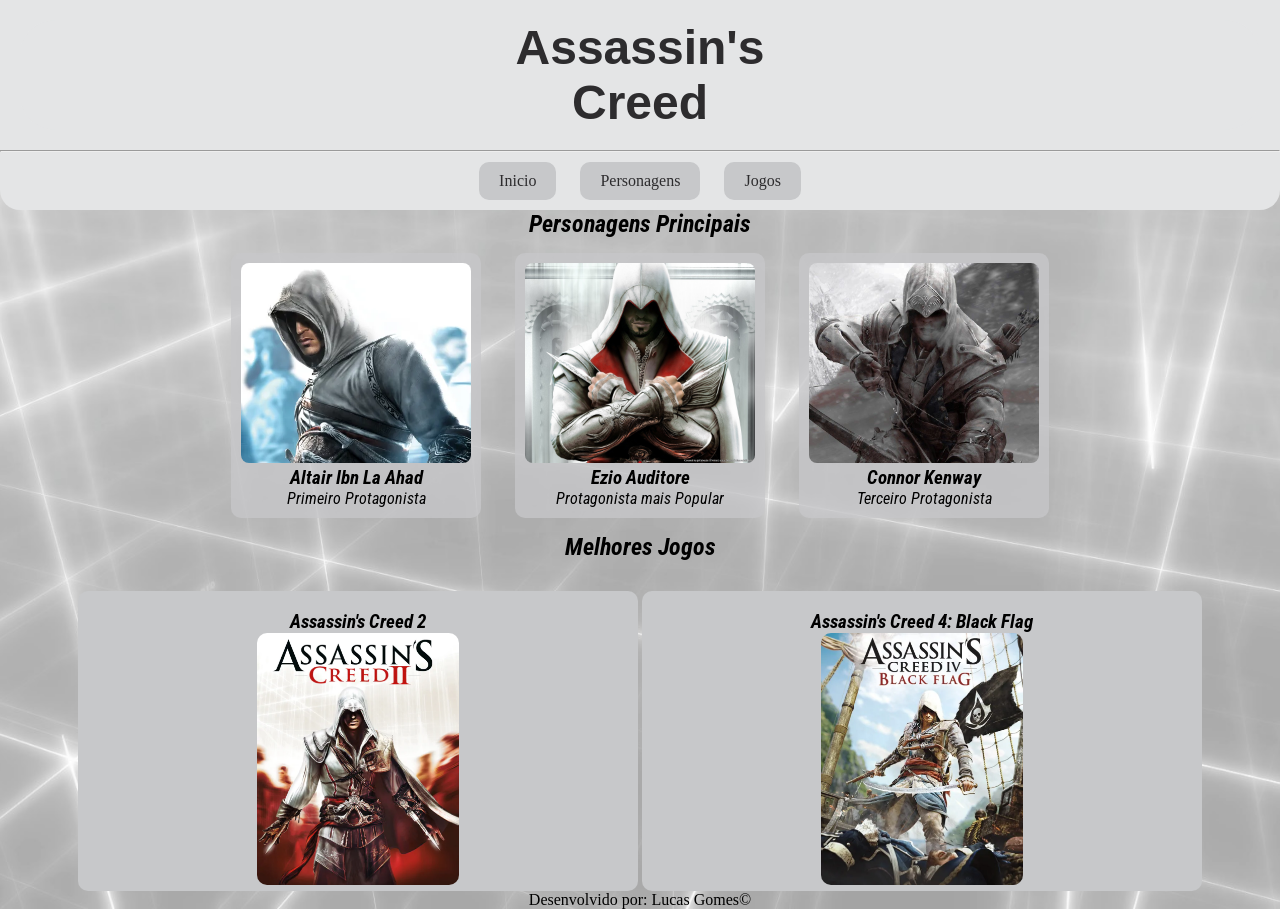
==== index.html @ 977fbb29 "AssassinsCreed" ====
<!DOCTYPE html>
<html lang="pt-br">
<head>
    <meta charset="UTF-8">
    <meta name="viewport" content="width=device-width, initial-scale=1.0">
    <link rel="stylesheet" href="./style.css">
    <title>Assassin's creed</title>
</head>
<body>
    <header>
        <h1>Assassin's <br> Creed</h1>
    </header> <hr>
    <nav>
        <a href="./index.html">Inicio</a>
        <a href="#">Personagens</a>
        <a href="#">Jogos</a>
    </nav>
    <main>
        <!--Conteúdo principal do meu Site-->
        <section id="personagens"> <!--sessão de personagens-->
            <H2>Personagens Principais</H2>
            <article class="card"><!--Altair Ibn L'ahad-->
                <img src="Imagens/Altair Ibn La Ahad.webp" alt="Altair Ibn La Ahad">
                <h3>Altair Ibn La Ahad</h3>
                <p>Primeiro Protagonista</p>
            </article>
            <article class="card"><!--Ezio Auditore da Firenze-->
                <img src="./Imagens/Ezio Auditore da Firenze.jpg" alt="Ezio Auditore da Firenze">
                <h3>Ezio Auditore</h3>
                <p>Protagonista mais Popular</p>
            </article>           
            <article class="card"><!--Connor kenway-->
                <img src="./Imagens/Connor Kenway.jpg" alt="Connor kenway">
                <h3>Connor Kenway</h3>
                <p>Terceiro Protagonista</p>
            </article>
        </section>
        <section>
            <h2> Melhores Jogos </h2>
            <article class="Jogos">
                <h3>Assassin's Creed 2</h3>
                <img src="Imagens/Assassin's Creed 2 Capa.png" alt="Assassin's Creed 2">
            </article>
            <article class="Jogos">
                <h3>Assassin's Creed 4: Black Flag</h3>
                <img src="Imagens/Assassin's Creed 4 Black Flag Capa.png" alt="Assassin's Creed Black Flag">
            </article>
        </section>
    </main>




    <footer>
    <p>Desenvolvido por: Lucas Gomes&copy;</p>
    </footer>
</body>
</html>
---- style.css ----
@import url('https://fonts.cdnfonts.com/css/assassin'); /*fonte para titulo*/
@import url('https://fonts.googleapis.com/css2?family=Roboto+Condensed:ital,wght@0,100..900;1,100..900&display=swap'); /*fonte para paragrafo*/
/*Reset Basico*/
*{
    box-sizing: border-box;
    margin: 0%;
    padding: 0%;
}
/*alternando o alinhamento do corpo do meu projeto*/
body{
    text-align: center;
    background-color: #F5F5F5;
    background-image: url(./Imagens/Animus\ Background.jpg); 
    /*alterar o tamanho da imagem - background-size = cover, countain
    não repetir a imagem varias vezes - background-repeat:no-repeat
    mudar posição da imagem - background-position */
     background-size: cover;
     background-repeat: no-repeat;
     background-position: center;

}
header{
    color: #2D2C2E;
    padding: 20px;
    font-family: 'Assassin$', sans-serif;/*alterar a fonte do meu título*/
    background-color: #E4E5E6;
    font-size: x-large;
}
nav a{
    text-decoration: none; /*função para remover sublinhado*/
    color: #2D2C2E;
    display: inline-block; /*deixa os itens lado a lado*/
    margin: 10px;
    padding: 10px 20px;
    background-color:#C7C8CA ;
    border-radius: 10px;
}
nav a:hover{ /*customização da aréa de busca do projeto*/
    background-color:rgb(193, 35, 44);
    font-size: 18px;
}
nav{
    background-color: #E4E5E6;
    border-radius: 0 0 20px 20px;
}
.card{ /*article dos cards de personagens*/
    display: inline-block;
    width: 250px;
    margin: 15px;
    padding: 10px;
    background-color: #c7c8cac0;
    border-radius: 10px;
    text-align: center;
}
.card img{ /*ajustar espaço dentro do card do projeto*/
    width: 100%;
    height: 200px;
    border-radius: 8px;
    object-fit: cover;/*ajustar imagem sem distorcer*/
}
h1{
    font-family: 'Assassin$', sans-serif;
    background-color: #E4E5E6;
    border-radius: 35px;                                                
}
#personagens{
  font-family: 'Roboto Condensed';
  font-style: italic;
  font-weight: 100 900;
  font-display: swap;
  src: url(https://fonts.gstatic.com/s/robotocondensed/v31/ieVj2ZhZI2eCN5jzbjEETS9weq8-19eLAgM9UvI.woff2) format('woff2');
  unicode-range: U+0460-052F, U+1C80-1C8A, U+20B4, U+2DE0-2DFF, U+A640-A69F, U+FE2E-FE2F;
}
h2{
    font-family: 'Roboto Condensed';
  font-style: italic;
  font-weight: 100 900;
  font-display: swap;
  src: url(https://fonts.gstatic.com/s/robotocondensed/v31/ieVj2ZhZI2eCN5jzbjEETS9weq8-19eLAgM9UvI.woff2) format('woff2');
  unicode-range: U+0460-052F, U+1C80-1C8A, U+20B4, U+2DE0-2DFF, U+A640-A69F, U+FE2E-FE2F;
}
.Jogos{
    margin-top: 30px;
    background-color: #C7C8CA;
    padding: 15px;

}
.Jogos{
    display: inline-block; /*ativar o display*/
    width: 560px;
    height: 300px;
    border-radius: 10px;
    padding-top: 20px;
    background-color: #C7C8CA;
}
.Jogos img{
    height: 95%;
    border-radius: 10px;
    object-fit: contain;
}
h3{
    font-family: 'Roboto Condensed';
    font-style: italic;
    font-weight: 100 900;
    font-display: swap;
    src: url(https://fonts.gstatic.com/s/robotocondensed/v31/ieVj2ZhZI2eCN5jzbjEETS9weq8-19eLAgM9UvI.woff2) format('woff2');
    unicode-range: U+0460-052F, U+1C80-1C8A, U+20B4, U+2DE0-2DFF, U+A640-A69F, U+FE2E-FE2F;
}
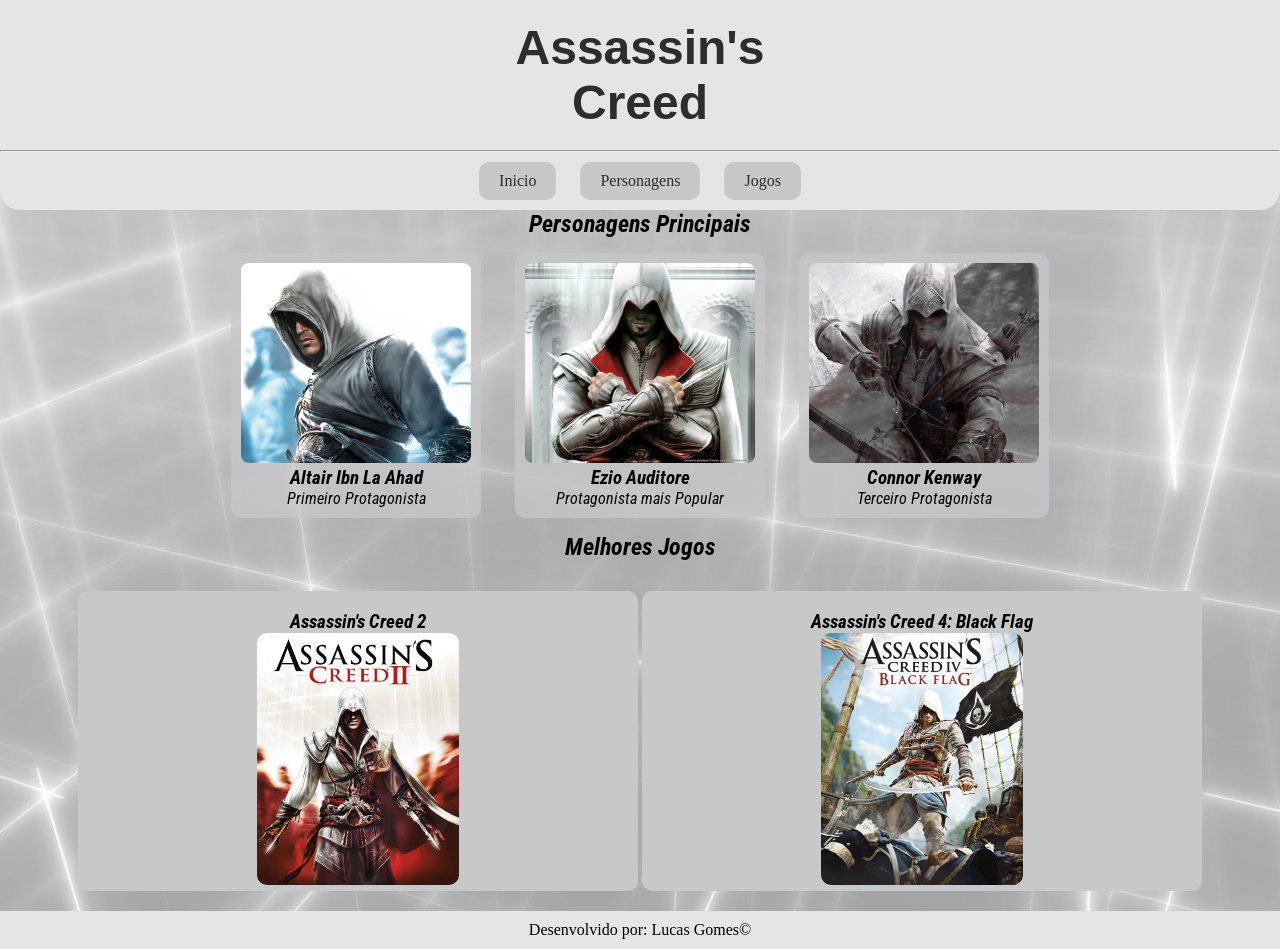
==== commit abea072c: "Assassin's Creed 1.2" ====
--- a/index.html
+++ b/index.html
@@ -4,6 +4,7 @@
     <meta charset="UTF-8">
     <meta name="viewport" content="width=device-width, initial-scale=1.0">
     <link rel="stylesheet" href="./style.css">
+    <link rel="shortcut icon" href="./Imagens/favicon.ico.png">
     <title>Assassin's creed</title>
 </head>
 <body>
@@ -12,7 +13,7 @@
     </header> <hr>
     <nav>
         <a href="./index.html">Inicio</a>
-        <a href="#">Personagens</a>
+        <a href="./personagens.html">Personagens</a>
         <a href="#">Jogos</a>
     </nav>
     <main>
--- a/style.css
+++ b/style.css
@@ -105,4 +105,9 @@
     font-display: swap;
     src: url(https://fonts.gstatic.com/s/robotocondensed/v31/ieVj2ZhZI2eCN5jzbjEETS9weq8-19eLAgM9UvI.woff2) format('woff2');
     unicode-range: U+0460-052F, U+1C80-1C8A, U+20B4, U+2DE0-2DFF, U+A640-A69F, U+FE2E-FE2F;
+}
+footer{
+    background-color: #E4E5E6;
+    margin-top: 20px;
+    padding: 10px;
 }
